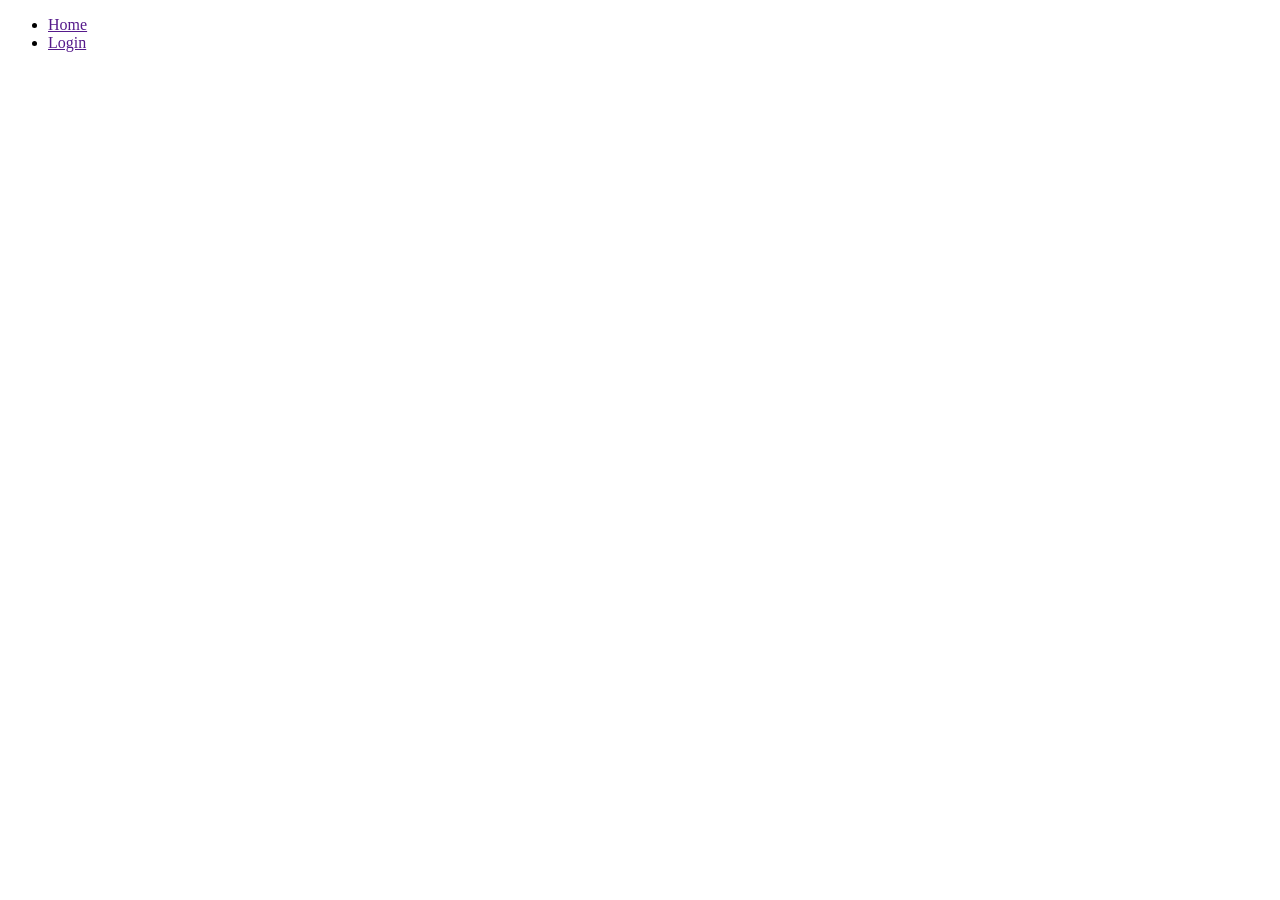
==== HTML/index.html @ c5610305 "Added assets made available in the assignment." ====
<!DOCTYPE html>
<html lang="en">
    <head>
        <meta charset="UTF-8">
        <meta name="viewport" content="width=device-width, initial-scale=1.0">
        <title>Coding Conf</title>
    </head>
    <body>
        <header>
            <nav>

                <ul>
                    <li><a href="">Home</a></li>
                    <li><a href="">Login</a></li>
                </ul>
            </nav>
        </header>

        <footer>
            
        </footer>
        <!--Schedule metadata:
        Date: October 26, 2026; Location: Papine, Kgn-->
        
    </body>
</html>
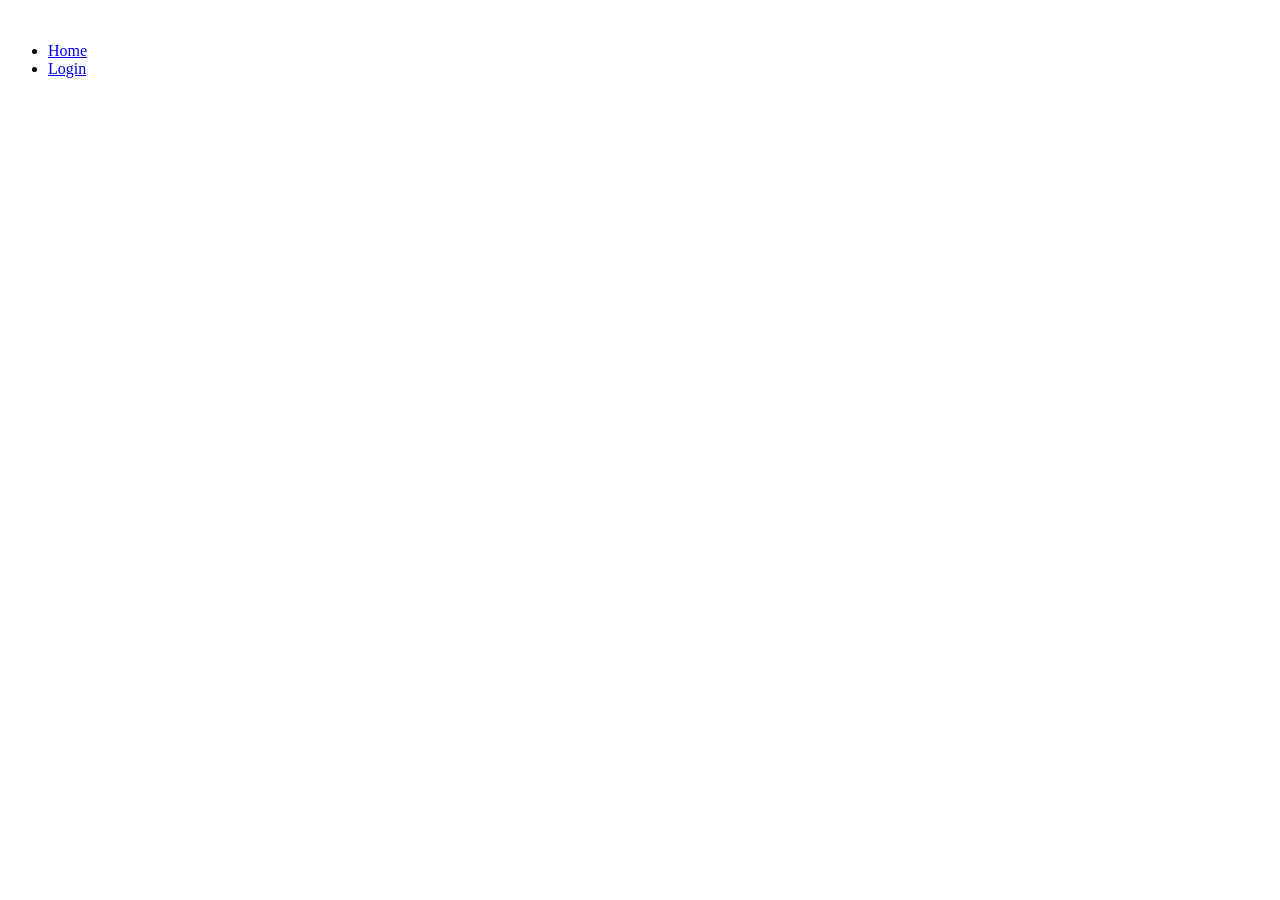
==== commit b16e4daa: "renamed images folder to assets and made other changes" ====
--- a/HTML/index.html
+++ b/HTML/index.html
@@ -8,10 +8,10 @@
     <body>
         <header>
             <nav>
-
+                <img src="../logo-full.svg" alt="">
                 <ul>
-                    <li><a href="">Home</a></li>
-                    <li><a href="">Login</a></li>
+                    <li><a href="HTML/index.html">Home</a></li>
+                    <li><a href="HTML/login.html">Login</a></li>
                 </ul>
             </nav>
         </header>
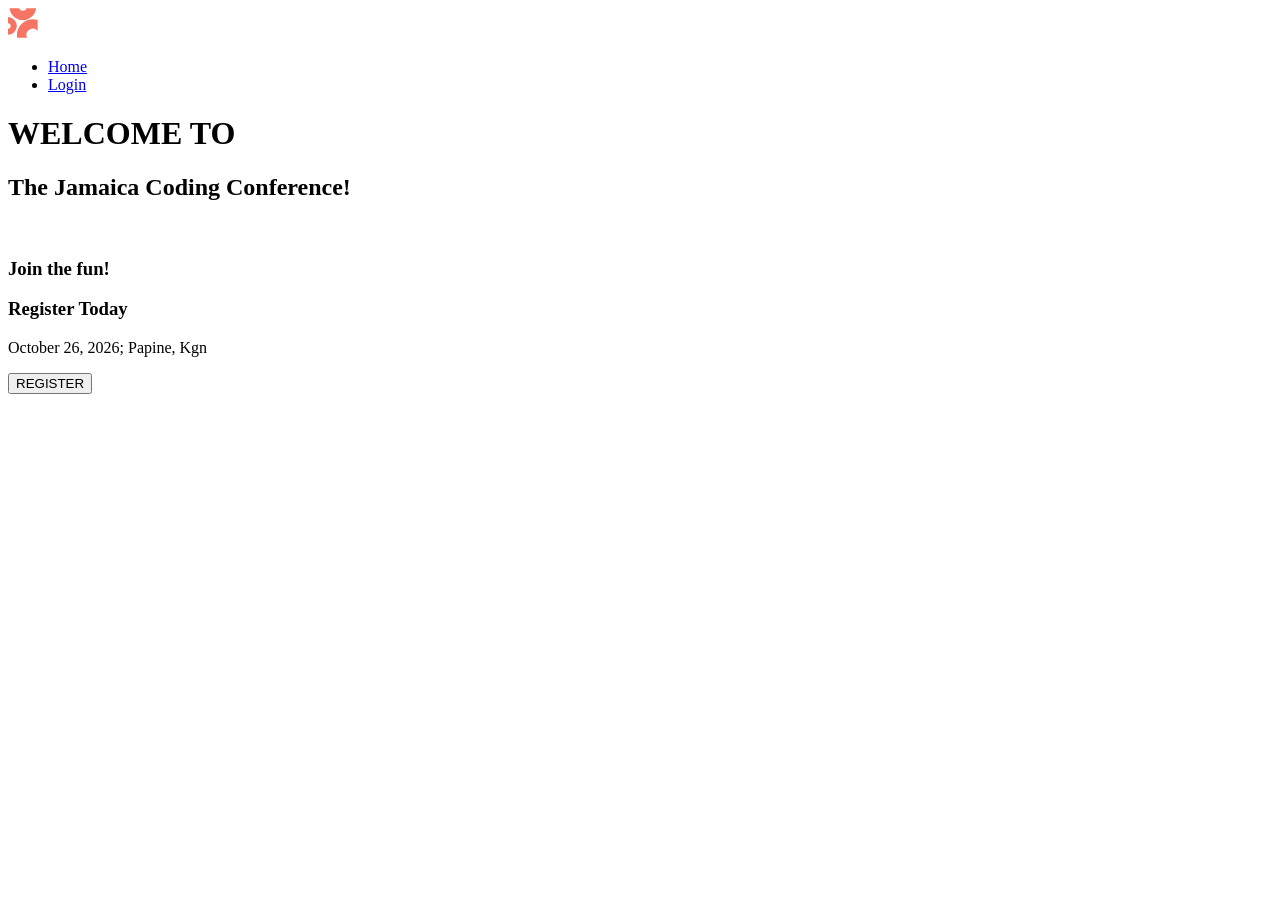
==== commit 8273a800: "Added to homepage" ====
--- a/HTML/index.html
+++ b/HTML/index.html
@@ -3,19 +3,35 @@
     <head>
         <meta charset="UTF-8">
         <meta name="viewport" content="width=device-width, initial-scale=1.0">
-        <title>Coding Conf</title>
+        <link rel="stylesheet" href="styles.css">
+        <title alt="Coding Conf Home Page">Coding Conf</title>
     </head>
-    <body>
+    <body class="Homepage">
         <header>
             <nav>
-                <img src="../logo-full.svg" alt="">
+                <a href="../HTML/index.html" title="Coding Conference"><img src="../assets/logo-full.svg" alt="Coding Conf Logo"></a>
                 <ul>
-                    <li><a href="HTML/index.html">Home</a></li>
-                    <li><a href="HTML/login.html">Login</a></li>
+                    <li class="Button"><a href="../HTML/index.html" title="Home" alt="Home Button">Home</a></li>
+                    <li class="Button"><a href="../HTML/login.html" title="Login" alt="Login Button">Login</a></li>
                 </ul>
             </nav>
         </header>
 
+        <div>
+            <h1>WELCOME TO</h1>
+            <h2>The Jamaica Coding Conference!</h2> 
+        </div>
+
+        <br>
+            
+        <div>
+            <h3>Join the fun!</h3>
+            <h3>Register Today</h3>
+            <p>October 26, 2026; Papine, Kgn</p>
+            <a href="../HTML/login.html"><button type="button" id="registerButton">REGISTER</button></a>
+            <!--Insert button here-->
+        </div>
+        
         <footer>
             
         </footer>
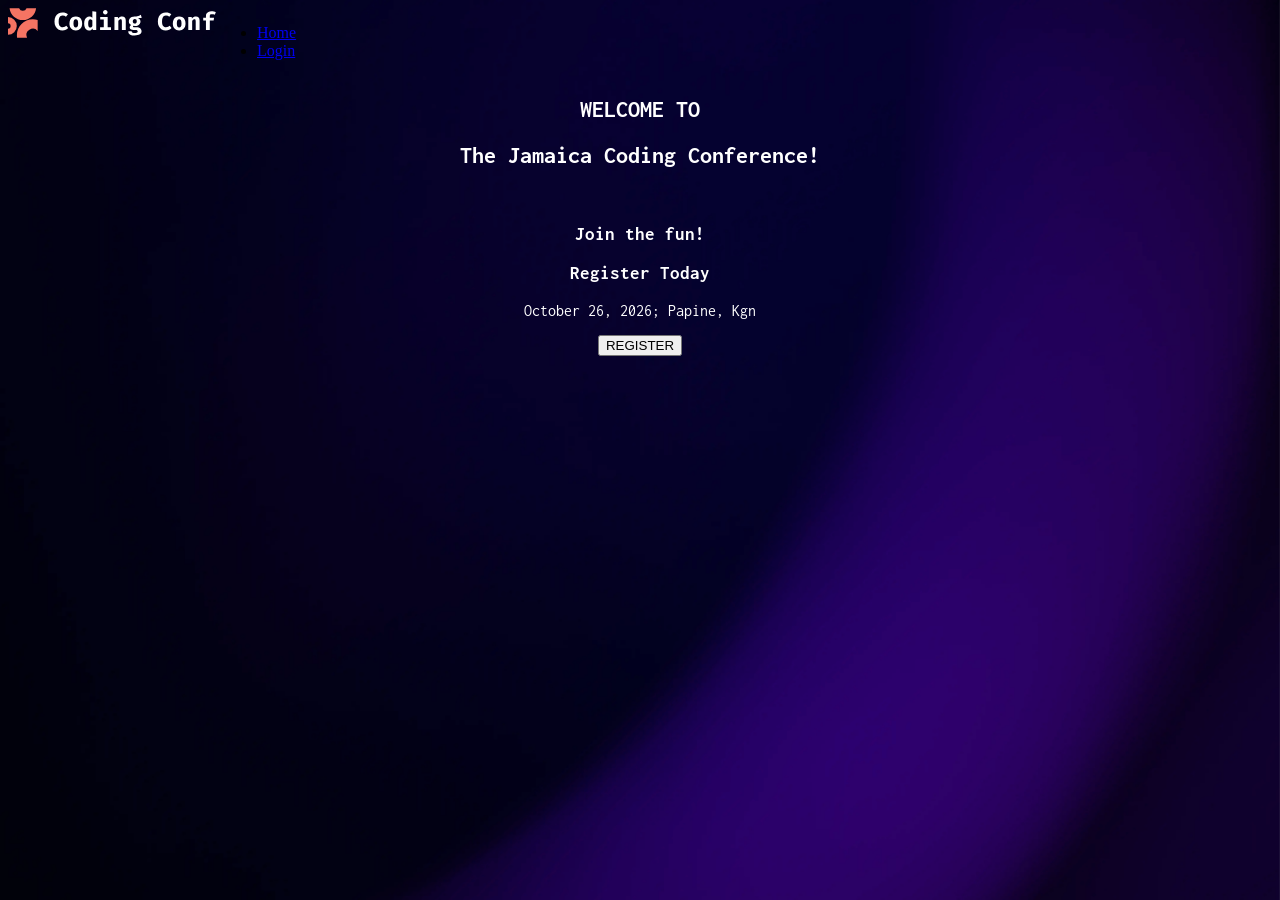
==== commit c5c6b844: "Made changes to css" ====
--- a/HTML/index.html
+++ b/HTML/index.html
@@ -3,7 +3,7 @@
     <head>
         <meta charset="UTF-8">
         <meta name="viewport" content="width=device-width, initial-scale=1.0">
-        <link rel="stylesheet" href="styles.css">
+        <link rel="stylesheet" href="../CSS/style.css">
         <title alt="Coding Conf Home Page">Coding Conf</title>
     </head>
     <body class="Homepage">
@@ -17,20 +17,21 @@
             </nav>
         </header>
 
-        <div>
-            <h1>WELCOME TO</h1>
-            <h2>The Jamaica Coding Conference!</h2> 
-        </div>
+        <section id="mainBody">
+            <div id="div1">
+                <h1>WELCOME TO</h1>
+                <h2>The Jamaica Coding Conference!</h2> 
+            </div>
 
-        <br>
-            
-        <div>
-            <h3>Join the fun!</h3>
-            <h3>Register Today</h3>
-            <p>October 26, 2026; Papine, Kgn</p>
-            <a href="../HTML/login.html"><button type="button" id="registerButton">REGISTER</button></a>
-            <!--Insert button here-->
-        </div>
+            <br>
+                
+            <div id="div2">
+                <h3>Join the fun!</h3>
+                <h3>Register Today</h3>
+                <p>October 26, 2026; Papine, Kgn</p>
+                <a href="../HTML/login.html"><button type="button" id="registerButton">REGISTER</button></a>
+            </div>
+        </section>
         
         <footer>
             
--- a/CSS/style.css
+++ b/CSS/style.css
@@ -0,0 +1,22 @@
+@import url('https://fonts.googleapis.com/css2?family=Inconsolata:wght@200..900&display=swap');
+body{
+    background-image: url('../assets/background-desktop.png');
+    background-repeat: no-repeat;
+    background-attachment: fixed;
+    background-size: cover;
+}
+nav{
+    display: flex;
+    flex-direction: row;
+}
+nav ul{
+    
+}
+h1, h2, h3, p{
+    color: hsl(0, 0%, 100%);
+    font-family: "Inconsolata", monospace;
+}
+.Homepage #div1,
+.Homepage #div2{
+    text-align: center;
+}
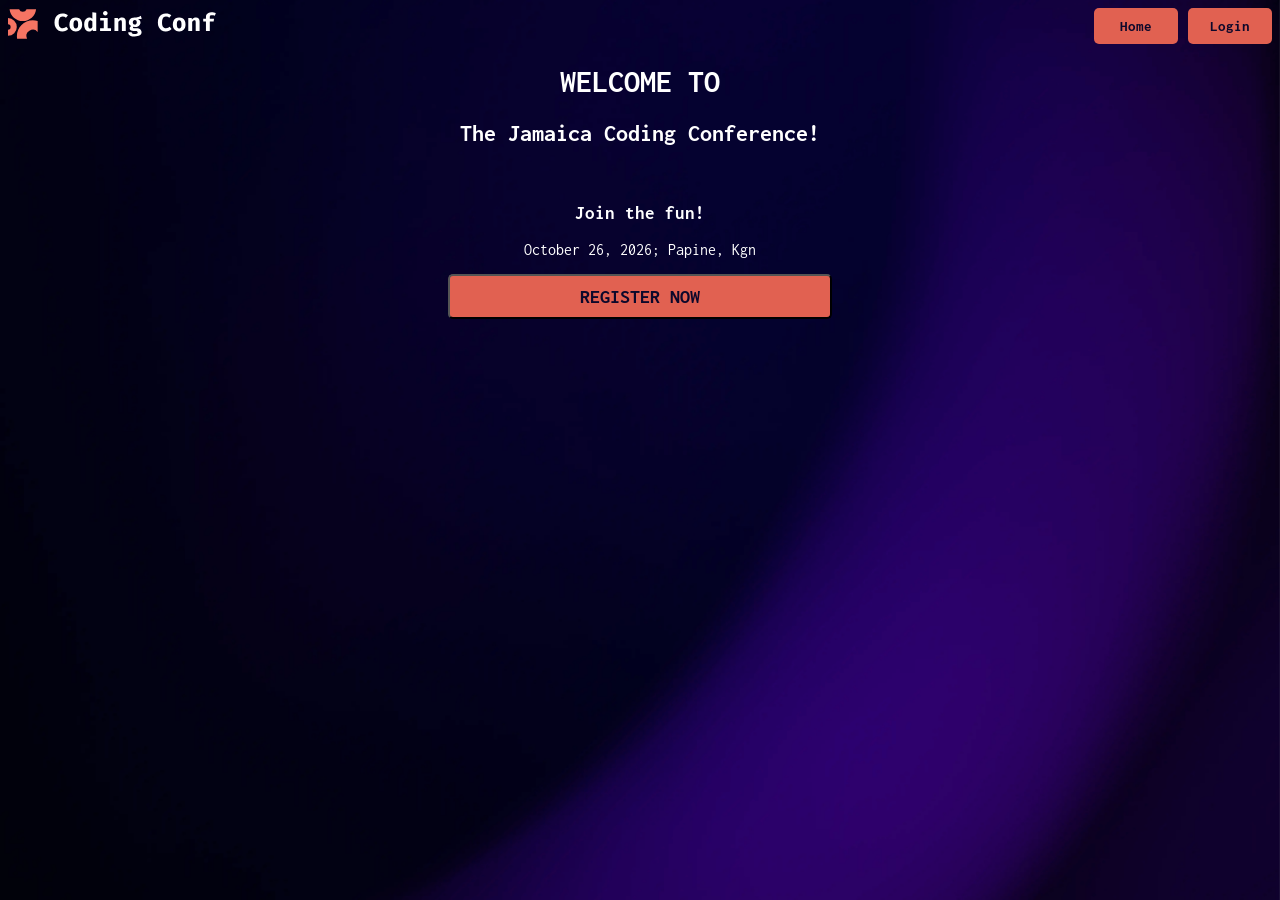
==== commit 6b04a377: "Made changes to CSS" ====
--- a/HTML/index.html
+++ b/HTML/index.html
@@ -7,35 +7,30 @@
         <title alt="Coding Conf Home Page">Coding Conf</title>
     </head>
     <body class="Homepage">
-        <header>
-            <nav>
-                <a href="../HTML/index.html" title="Coding Conference"><img src="../assets/logo-full.svg" alt="Coding Conf Logo"></a>
-                <ul>
-                    <li class="Button"><a href="../HTML/index.html" title="Home" alt="Home Button">Home</a></li>
-                    <li class="Button"><a href="../HTML/login.html" title="Login" alt="Login Button">Login</a></li>
-                </ul>
+        <header id="headerbar">
+            <a href="../HTML/index.html" title="Coding Conference"><img src="../assets/logo-full.svg" alt="Coding Conf Logo"></a>
+            <nav id="navbar">
+                <a class="navbarButton" href="../HTML/index.html" title="Home" alt="Home Button">
+                    <strong>Home</strong>
+                </a>
+                <a class="navbarButton" href="../HTML/login.html" title="Login" alt="Login Button">
+                    <strong>Login</strong>
+                </a>
             </nav>
         </header>
 
-        <section id="mainBody">
-            <div id="div1">
-                <h1>WELCOME TO</h1>
-                <h2>The Jamaica Coding Conference!</h2> 
-            </div>
+        <main id="mainBody">
+            <h1>WELCOME TO</h1>
+            <h2>The Jamaica Coding Conference!</h2> 
 
             <br>
-                
-            <div id="div2">
-                <h3>Join the fun!</h3>
-                <h3>Register Today</h3>
-                <p>October 26, 2026; Papine, Kgn</p>
-                <a href="../HTML/login.html"><button type="button" id="registerButton">REGISTER</button></a>
-            </div>
-        </section>
-        
-        <footer>
-            
-        </footer>
+
+            <h3>Join the fun!</h3>
+            <p>October 26, 2026; Papine, Kgn</p>
+            <a href="../HTML/login.html">
+                <button type="button" id="registerButton">REGISTER NOW</button>
+            </a>
+        </main>
         <!--Schedule metadata:
         Date: October 26, 2026; Location: Papine, Kgn-->
         
--- a/CSS/style.css
+++ b/CSS/style.css
@@ -5,18 +5,68 @@
     background-attachment: fixed;
     background-size: cover;
 }
-nav{
+
+/*Navigation bar*/
+#headerbar {
     display: flex;
-    flex-direction: row;
+    justify-content: space-between;
+    align-items: center;
 }
-nav ul{
-    
+#navbar {
+    display: flex;
+    justify-content: space-between;
+    align-items: center;
 }
+#navbar{
+    display: flex;
+    gap: 10px;
+    margin: 0;
+    padding: 0;
+}
+
+#navbar a{
+    width: 5vw;
+    padding: 10px;
+    font-size: 15px; 
+    border-radius: 5px;
+    text-align: center;
+    text-decoration: none;
+    color: hsl(248, 70%, 10%);
+    background-color: hsl(7, 71%, 60%);
+    font-family: "Inconsolata", monospace;
+}
+#navbar a:hover{
+    background-color: hsl(0, 0%, 100%);
+}
+#navbar a:focus{
+    color: hsl(7, 71%, 60%);
+}
+
+
+
 h1, h2, h3, p{
     color: hsl(0, 0%, 100%);
     font-family: "Inconsolata", monospace;
 }
-.Homepage #div1,
-.Homepage #div2{
+.Homepage #mainBody{
     text-align: center;
-}+}
+
+#registerButton {
+    width: 30vw;
+    padding: 10px;
+    border-radius: 5px;
+    text-decoration: none;
+    color: hsl(248, 70%, 10%);
+    background-color: hsl(7, 71%, 60%);
+    font-size: 20px;
+    font-weight: bold;
+    font-family: "Inconsolata", monospace;
+}
+#registerButton:hover{
+    background-color: hsl(0, 0%, 100%);
+}
+#registerButton:focus{
+    color: hsl(7, 71%, 60%);
+}
+/* fix the border appearing outside the container*/
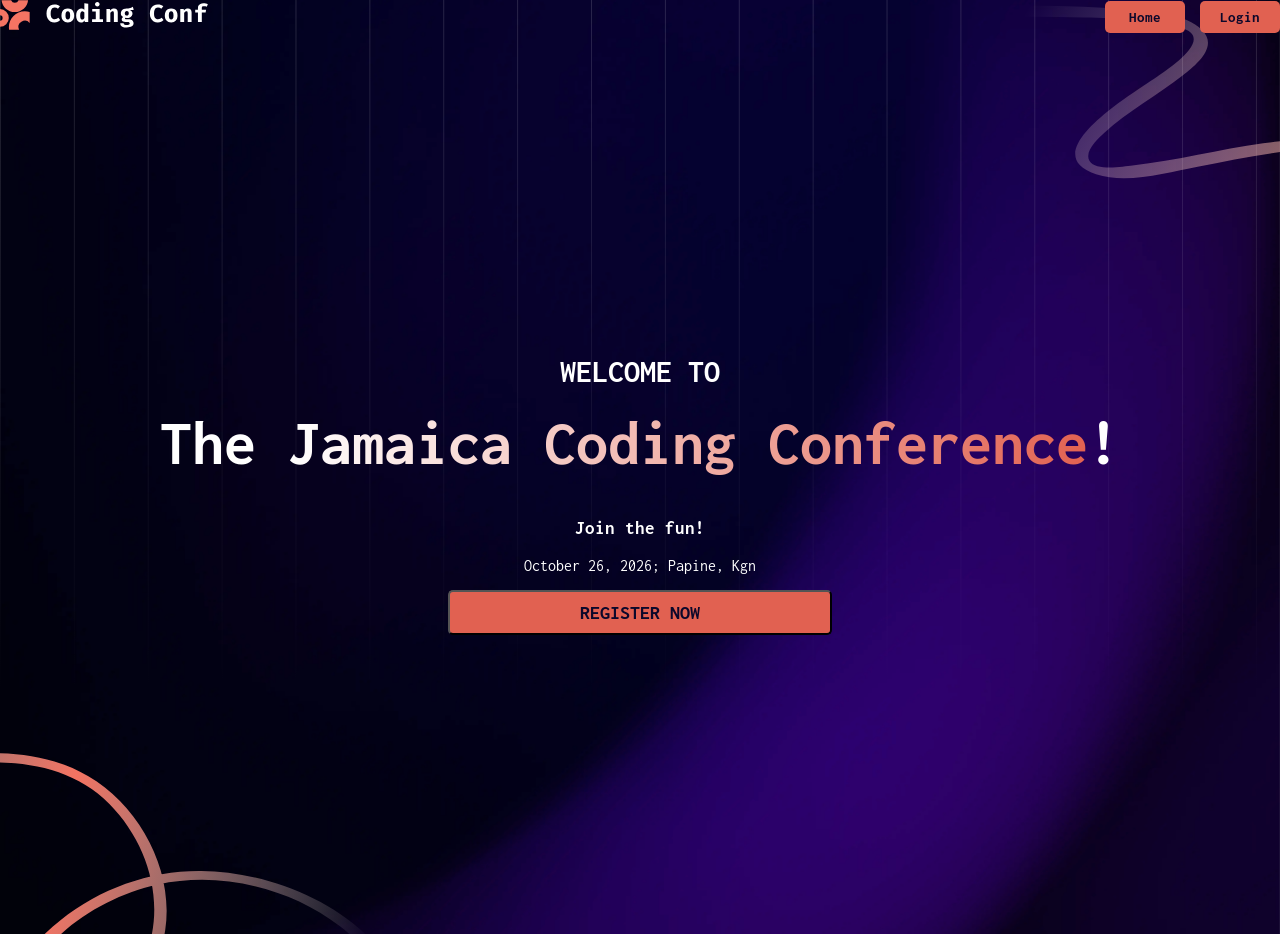
==== commit 28a08550: "Made additions to css" ====
--- a/HTML/index.html
+++ b/HTML/index.html
@@ -20,19 +20,19 @@
         </header>
 
         <main id="mainBody">
-            <h1>WELCOME TO</h1>
-            <h2>The Jamaica Coding Conference!</h2> 
-
+            <div>
+                <h1><b>WELCOME TO</b></h1>
+                <h2>The <span class="gradient">Jamaica Coding Conference</span>!</h2> 
+            </div>
             <br>
-
-            <h3>Join the fun!</h3>
-            <p>October 26, 2026; Papine, Kgn</p>
-            <a href="../HTML/login.html">
-                <button type="button" id="registerButton">REGISTER NOW</button>
-            </a>
+            <div>
+                <h3>Join the fun!</h3>
+                <p>October 26, 2026; Papine, Kgn</p>
+                <a href="../HTML/login.html">
+                    <button type="button" id="registerButton">REGISTER NOW</button>
+                </a>
+            </div>
         </main>
-        <!--Schedule metadata:
-        Date: October 26, 2026; Location: Papine, Kgn-->
         
     </body>
 </html>
--- a/CSS/style.css
+++ b/CSS/style.css
@@ -1,9 +1,20 @@
 @import url('https://fonts.googleapis.com/css2?family=Inconsolata:wght@200..900&display=swap');
 body{
-    background-image: url('../assets/background-desktop.png');
+    min-height: 100vh;
+    margin: 0;
+    background-image:
+        url(../assets/pattern-squiggly-line-top.svg),
+        url(../assets/pattern-squiggly-line-bottom-desktop.svg),
+        url(../assets/pattern-lines.svg),
+        url('../assets/background-desktop.png');
+
     background-repeat: no-repeat;
-    background-attachment: fixed;
-    background-size: cover;
+    background-position: 100% 0%, 0% 100%, 0% 0%, 0% 0%;
+    background-size: 30vw auto, 30vw auto, cover, cover;
+}
+h1, h2, h3, p{
+    color: hsl(0, 0%, 100%);
+    font-family: "Inconsolata", monospace;
 }
 
 /*Navigation bar*/
@@ -19,14 +30,14 @@
 }
 #navbar{
     display: flex;
-    gap: 10px;
+    gap: 15px;
     margin: 0;
     padding: 0;
 }
 
 #navbar a{
     width: 5vw;
-    padding: 10px;
+    padding:8px;
     font-size: 15px; 
     border-radius: 5px;
     text-align: center;
@@ -42,14 +53,29 @@
     color: hsl(7, 71%, 60%);
 }
 
+#mainBody {
+    display: flex;
+    flex-direction: column;
+    justify-content: center;
+    align-items: center;
+    text-align: center;
+    min-height: 100vh;
+}
+main div h2{
+    padding: 0%;
+    font-size: 5vw;
+    margin-top: 5px;
+    margin-bottom: 5px;
+}
+main div h2 .gradient {
+    background: linear-gradient(
+        to right,
+        hsl(0, 0%, 100%),
+        hsl(7, 71%, 60%)
+    );
 
-
-h1, h2, h3, p{
-    color: hsl(0, 0%, 100%);
-    font-family: "Inconsolata", monospace;
-}
-.Homepage #mainBody{
-    text-align: center;
+    background-clip: text;
+    color: transparent;
 }
 
 #registerButton {
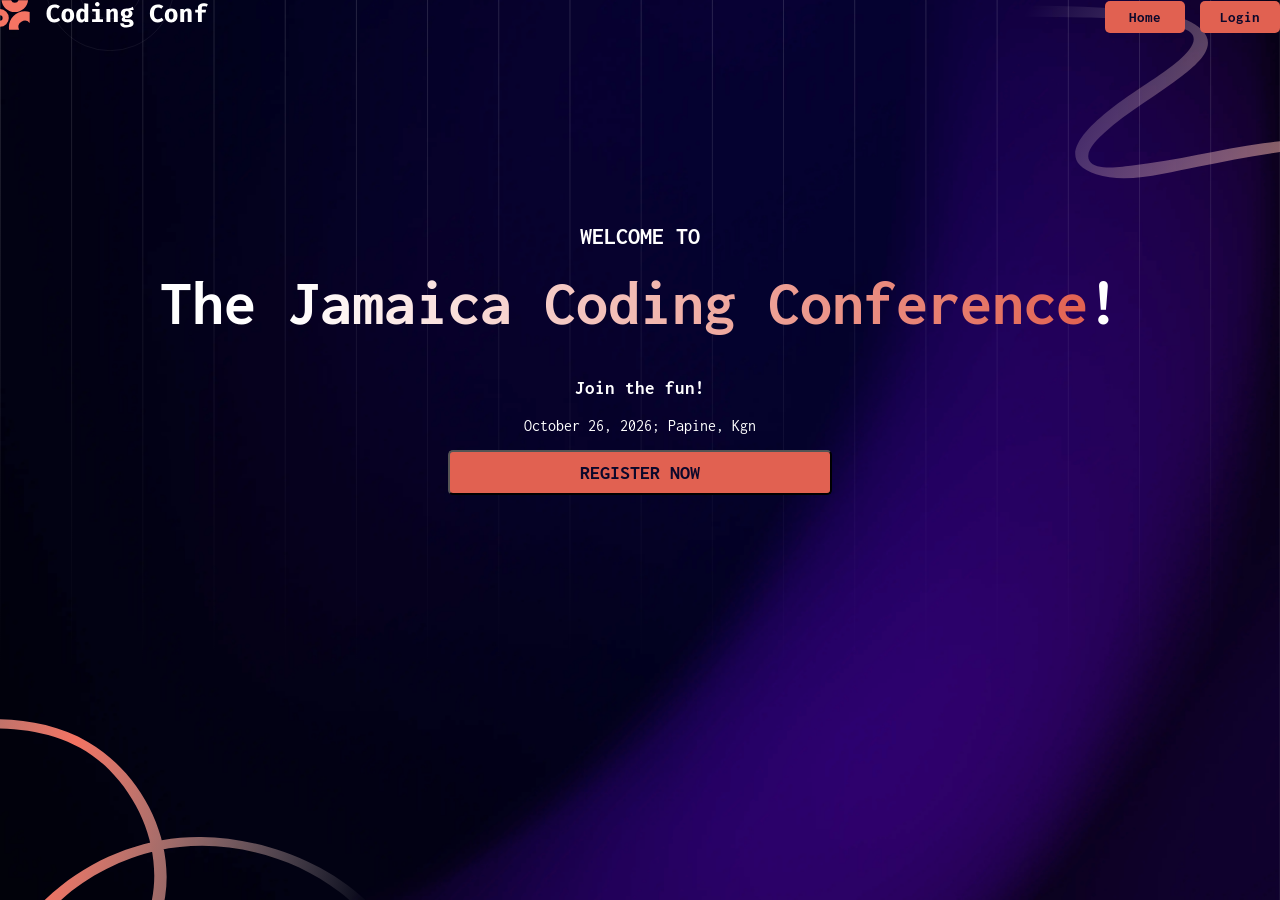
==== commit bdef50bc: "Made changes to CSS" ====
--- a/HTML/index.html
+++ b/HTML/index.html
@@ -21,8 +21,8 @@
 
         <main id="mainBody">
             <div>
-                <h1><b>WELCOME TO</b></h1>
-                <h2>The <span class="gradient">Jamaica Coding Conference</span>!</h2> 
+                <h2><b>WELCOME TO</b></h2>
+                <h1>The <span class="gradient">Jamaica Coding Conference</span>!</h1> 
             </div>
             <br>
             <div>
--- a/CSS/style.css
+++ b/CSS/style.css
@@ -5,12 +5,13 @@
     background-image:
         url(../assets/pattern-squiggly-line-top.svg),
         url(../assets/pattern-squiggly-line-bottom-desktop.svg),
+        url(../assets/pattern-circle.svg),
         url(../assets/pattern-lines.svg),
         url('../assets/background-desktop.png');
 
     background-repeat: no-repeat;
-    background-position: 100% 0%, 0% 100%, 0% 0%, 0% 0%;
-    background-size: 30vw auto, 30vw auto, cover, cover;
+    background-position: 100% 0%, 0% 100%, 4% -10%, 0% 0%, 0% 0%;
+    background-size: 30vw auto, 30vw auto, 10vw auto, cover, cover;
 }
 h1, h2, h3, p{
     color: hsl(0, 0%, 100%);
@@ -59,15 +60,15 @@
     justify-content: center;
     align-items: center;
     text-align: center;
-    min-height: 100vh;
+    min-height: 70vh;
 }
-main div h2{
+main div h1{
     padding: 0%;
     font-size: 5vw;
     margin-top: 5px;
     margin-bottom: 5px;
 }
-main div h2 .gradient {
+main div h1 .gradient {
     background: linear-gradient(
         to right,
         hsl(0, 0%, 100%),
@@ -95,4 +96,48 @@
 #registerButton:focus{
     color: hsl(7, 71%, 60%);
 }
-/* fix the border appearing outside the container*/+/* fix the border appearing outside the container*/
+
+/*Login Page*/
+.Login #headerbar{
+    justify-content: center !important;
+}
+.Login #mainBody{
+    min-height: 80vh;
+}
+.Login #mainBody section h1{
+    width: 50vw;
+    padding: 0%;
+    font-size: 3vw;
+    margin-top: 10px;
+    margin-bottom: 5px;
+}
+
+.Login form{
+    text-align: left;
+    color: hsl(0, 0%, 100%);
+    font-family: "Inconsolata", monospace;
+}
+.Login form fieldset{
+    border: 0px;
+    padding: 5px;
+    margin-top: 5px;
+    margin-bottom: 5px;
+    margin-left: 0px;
+}
+.Login form fieldset input{
+    width: 20vw;
+    padding: 10px;
+    border: 20px;
+    border-radius: 10px;
+    border-color: hsl(0, 0%, 100%);
+    background-color: rgba(75, 72, 106, 0.5);
+}
+.Login form fieldset input::placeholder{
+    color: rgba(255, 255, 255, 0.5);
+
+    font-family: "Inconsolata", monospace;
+}
+.Login section form fieldset #generateTicketButton{
+    justify-content: center !important;
+}
